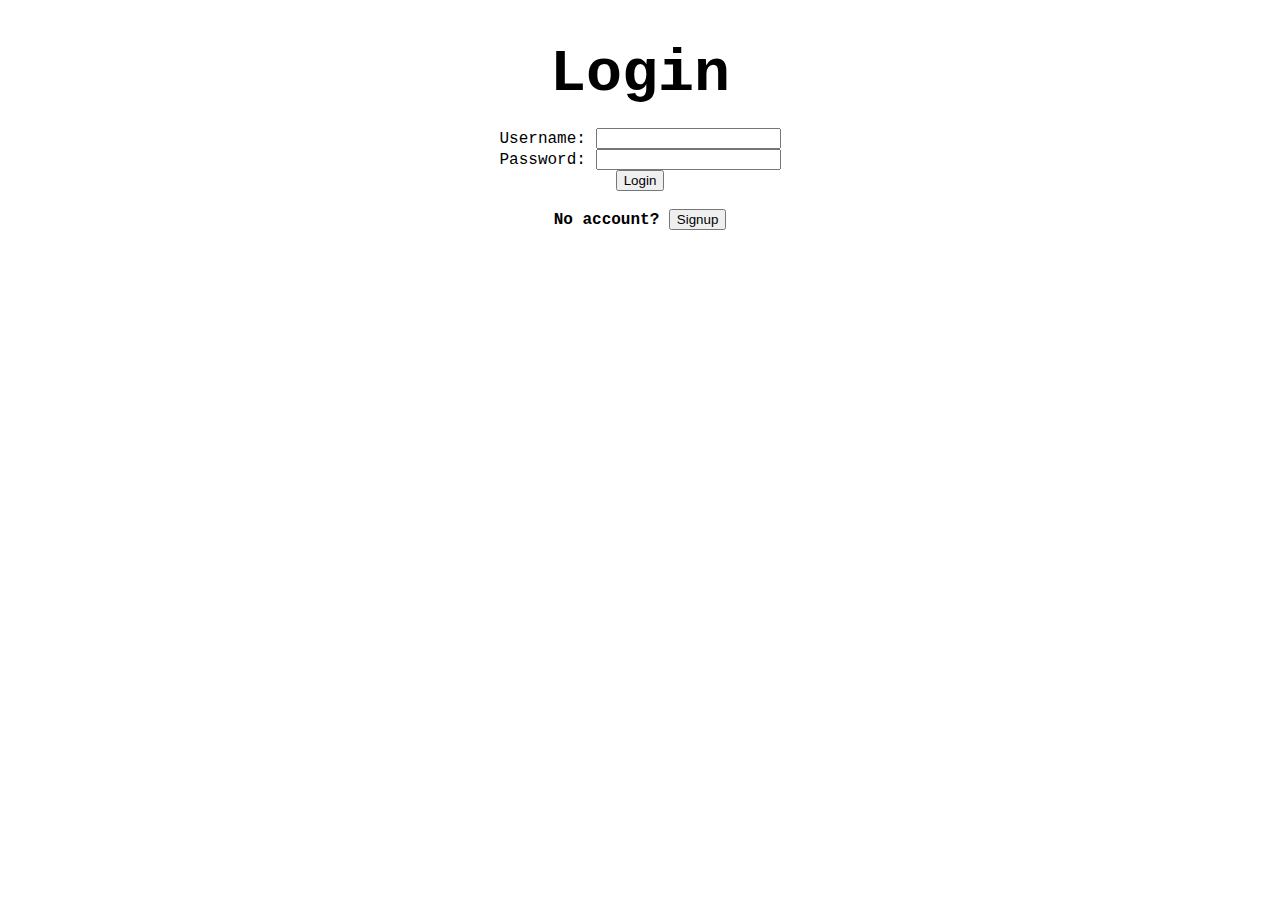
==== index.html @ 3ab3f523 "Initial commit" ====
<!DOCTYPE html>
<html lang="en">
<head>
    <meta charset="UTF-8">
    <meta name="viewport" content="width=device-width, initial-scale=1.0">
    <title>Login</title>
    <link rel="stylesheet" href="style.css">
</head>
<body>
    <h1 id="title">Login</h1>
    <form id="loginForm">
        <label for="username">Username:</label>
        <input type="text" id="username" name="username" required>
        <br>
        <label for="password">Password:</label>
        <input type="password" id="password" name="password" required>
        <br>
        <button type="submit">Login</button>
    </form>
    <br>
    <b>No account?</b>
    <a href="signup.html"><button>Signup</button></a>
    <script src="js/login.js"></script>
</body>
</html>
---- style.css ----
#NoteContainer {
    position: relative;
    width: 1000px;
    height: 800px;
    border: 2px solid #ccc;
    overflow: hidden;
    margin: 20px auto;
}

.note {
    position: absolute;
    width: 200px;
    height: 150px;
    background-color: #fffae3;
    border: 1px solid #ccc;
    padding: 10px;
    box-shadow: 2px 2px 5px rgba(0, 0, 0, 0.2);
    cursor: grab;
    resize: none;
}

.note textarea {
    width: 100%;
    height: 100%;
    border: none;
    background-color: transparent;
    resize: none;
    outline: none;
    font-size: 14px;
}
.note button {
    position: absolute;
    top: 0px;
    right: 0px;
    background-color: transparent;
    border: none;
    cursor: pointer;
    font-size: 16px;
    color: #ff0000;
    outline: none;
}

.note.dragging {
    cursor: grabbing;
}

#createNoteBtn {
    display: block;
    margin: 10px auto;
    padding: 10px 20px;
    font-size: 16px;
}
#title {
    text-align: center;
    font-size: 60px;
    margin-bottom: 20px;
    font-weight: bold;
}
#boardsList {
    display: flex;
    justify-content: center;
    margin-bottom: 20px;
}

body {
    font-family: 'Courier New', Courier, monospace;
    text-align: center;
}
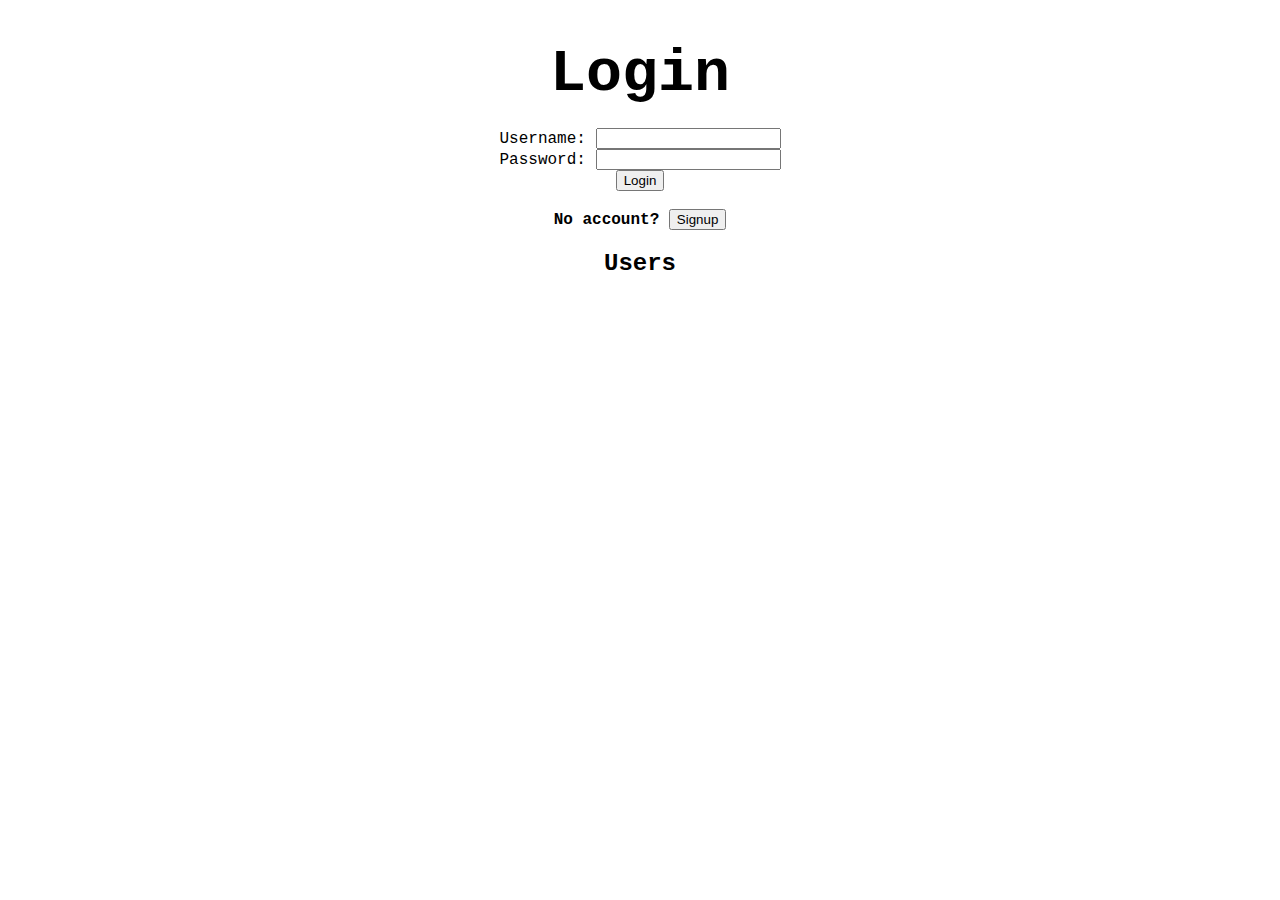
==== commit be9bf547: "friend function förbättrad" ====
--- a/index.html
+++ b/index.html
@@ -4,7 +4,7 @@
     <meta charset="UTF-8">
     <meta name="viewport" content="width=device-width, initial-scale=1.0">
     <title>Login</title>
-    <link rel="stylesheet" href="style.css">
+    <link rel="stylesheet" href="style.css">      
 </head>
 <body>
     <h1 id="title">Login</h1>
@@ -20,6 +20,8 @@
     <br>
     <b>No account?</b>
     <a href="signup.html"><button>Signup</button></a>
+    <h2>Users</h2>
+    <ul id="usersList"></ul>
     <script src="js/login.js"></script>
 </body>
 </html>--- a/style.css
+++ b/style.css
@@ -1,4 +1,4 @@
-#NoteContainer {
+#TicketContainer {
     position: relative;
     width: 1000px;
     height: 800px;
@@ -7,7 +7,7 @@
     margin: 20px auto;
 }
 
-.note {
+.ticket {
     position: absolute;
     width: 200px;
     height: 150px;
@@ -19,7 +19,7 @@
     resize: none;
 }
 
-.note textarea {
+.ticket textarea {
     width: 100%;
     height: 100%;
     border: none;
@@ -28,7 +28,7 @@
     outline: none;
     font-size: 14px;
 }
-.note button {
+.ticket button {
     position: absolute;
     top: 0px;
     right: 0px;
@@ -40,11 +40,11 @@
     outline: none;
 }
 
-.note.dragging {
+.ticket.dragging {
     cursor: grabbing;
 }
 
-#createNoteBtn {
+#createTicketBtn {
     display: block;
     margin: 10px auto;
     padding: 10px 20px;
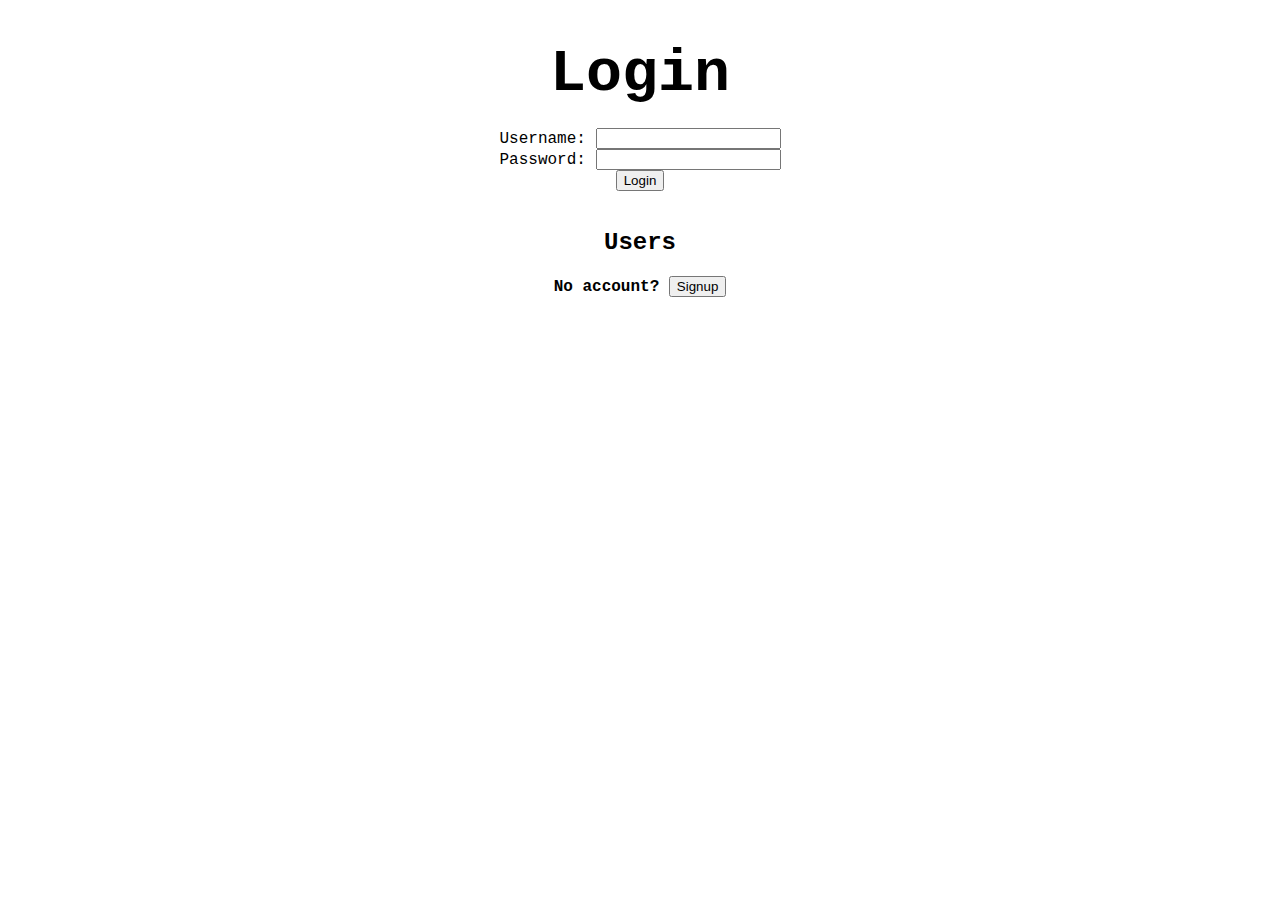
==== commit 8bfa9005: "Merge branch 'main' of https://github.com/tanehans/wom-project1-frontend" ====
--- a/index.html
+++ b/index.html
@@ -18,10 +18,10 @@
         <button type="submit">Login</button>
     </form>
     <br>
-    <b>No account?</b>
-    <a href="signup.html"><button>Signup</button></a>
     <h2>Users</h2>
     <ul id="usersList"></ul>
+    <b>No account?</b>
+    <a href="/signup.html"><button>Signup</button></a>
     <script src="js/login.js"></script>
 </body>
 </html>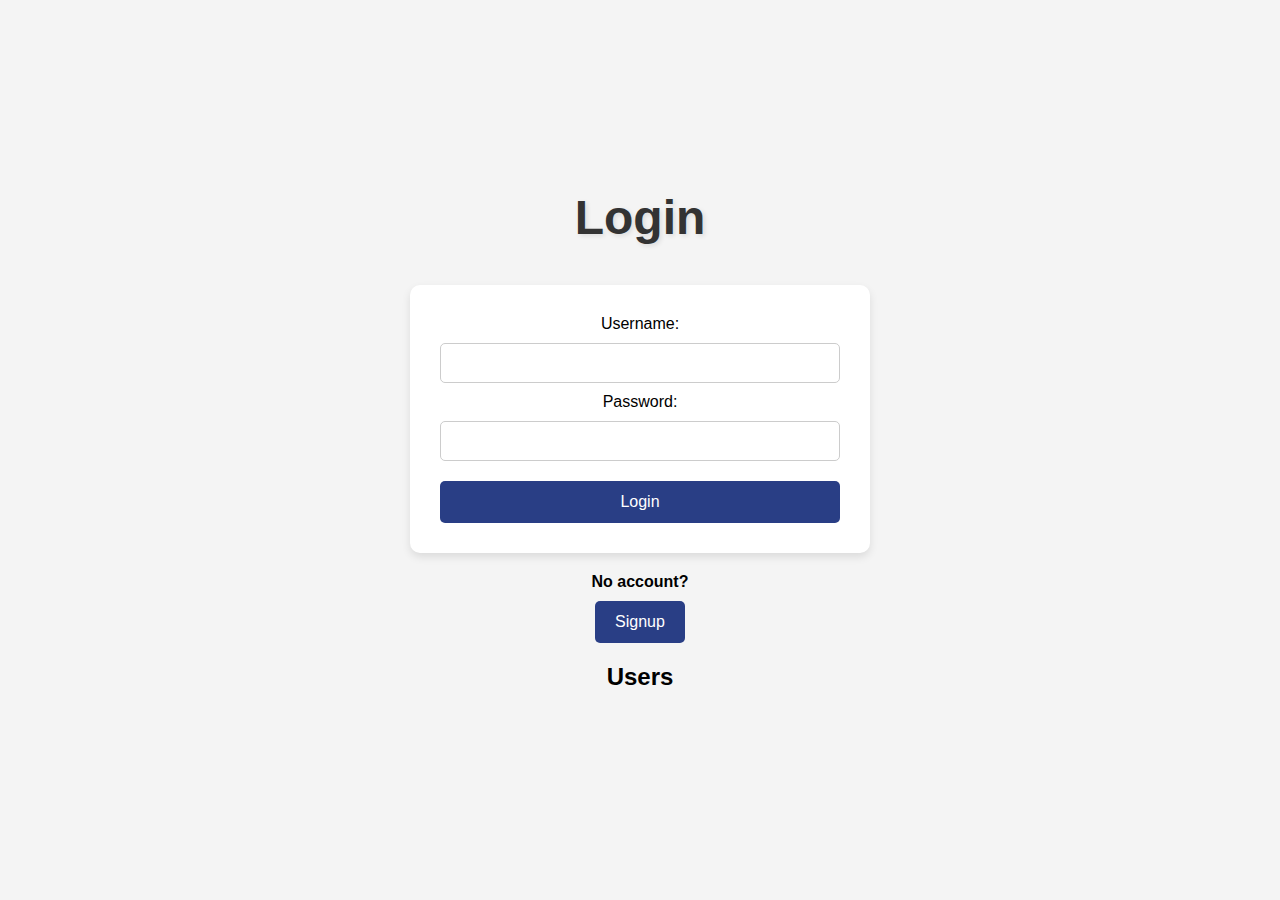
==== commit 0713ae52: "css" ====
--- a/index.html
+++ b/index.html
@@ -7,21 +7,35 @@
     <link rel="stylesheet" href="style.css">      
 </head>
 <body>
+    <script>
+        window.addEventListener('load', function() {
+            const loader = document.getElementById('loader');
+            setTimeout(function() {
+                loader.style.display = 'none';
+            }, 500); 
+        });
+    </script>
+    <div id="loader">
+        <div class="loader-ring">
+            <div class="ring"></div>
+            <div class="ring"></div>
+            <div class="ring"></div>
+            <div class="ring"></div>
+        </div>
+    </div>
+    
     <h1 id="title">Login</h1>
     <form id="loginForm">
         <label for="username">Username:</label>
         <input type="text" id="username" name="username" required>
-        <br>
         <label for="password">Password:</label>
         <input type="password" id="password" name="password" required>
-        <br>
         <button type="submit">Login</button>
     </form>
-    <br>
+    <b>No account?</b>
+    <a href="/signup.html"><button>Signup</button></a>
     <h2>Users</h2>
     <ul id="usersList"></ul>
-    <b>No account?</b>
-    <a href="/signup.html"><button>Signup</button></a>
     <script src="js/login.js"></script>
 </body>
 </html>--- a/style.css
+++ b/style.css
@@ -1,10 +1,154 @@
+body {
+    font-family: 'Arial', sans-serif;
+    background-color: #f4f4f4;
+    display: flex;
+    justify-content: center;
+    align-items: center;
+    height: 100vh;
+    margin: 0;
+    text-align: center;
+    flex-direction: column;
+}
+
+#title {
+    text-align: center;
+    font-size: 48px;
+    margin-bottom: 20px;
+    font-weight: bold;
+    color: #333;
+    text-shadow: 2px 2px 5px rgba(0, 0, 0, 0.1);
+}
+
+form {
+    background-color: white;
+    padding: 30px;
+    border-radius: 10px;
+    box-shadow: 0 4px 8px rgba(0, 0, 0, 0.1);
+    width: 100%;
+    max-width: 400px;
+    display: flex;
+    flex-direction: column;
+    justify-content: center;
+    align-items: center;
+    margin: 20px auto;
+}
+
+input[type="text"],
+input[type="password"] {
+    width: 100%;
+    padding: 10px;
+    margin: 10px 0;
+    border: 1px solid #ccc;
+    border-radius: 5px;
+    box-sizing: border-box;
+    font-size: 16px;
+}
+
+button {
+    background-color: hsl(226, 53%, 34%);
+    color: white;
+    padding: 12px 20px;
+    border: none;
+    border-radius: 5px;
+    cursor: pointer;
+    font-size: 16px;
+    width: 100%;
+    margin-top: 10px;
+}
+
+button:hover {
+    background-color: hsl(226, 53%, 34%);
+}
+
+#loginForm {
+    margin-bottom: 20px;
+}
+
+ul {
+    list-style-type: none;
+    padding: 0;
+    display: flex;
+    justify-content: center;
+    gap: 10px;
+}
+
+ul li {
+    background-color: #f9f9f9;
+    margin: 5px 0;
+    padding: 10px;
+    border: 1px solid #ddd;
+    border-radius: 5px;
+}
+
+a {
+    color: hsl(226, 53%, 34%);
+    text-decoration: none;
+    font-size: 14px;
+}
+
+a:hover {
+    text-decoration: underline;
+}
+
+#boardsList a {
+    display: inline-block;
+    padding: 10px 20px;
+    margin: 5px;
+    background-color: hsl(226, 53%, 34%);
+    color: white;
+    text-decoration: none;
+    border-radius: 5px;
+    font-size: 16px;
+    transition: background-color 0.3s ease;
+}
+
+#boardsList a:hover {
+    background-color: hsl(226, 56%, 26%);
+}
+
+#usersList, #friendsList {
+    display: flex;
+    flex-direction: column; 
+    gap: 10px; 
+    padding: 0;
+    list-style-type: none; 
+}
+
+ul li {
+    background-color: #f9f9f9;
+    padding: 10px 20px;
+    border: 1px solid #ddd;
+    border-radius: 5px;
+    display: block; 
+    text-align: center; 
+}
+
+#usersFriendsContainer {
+    display: flex;
+    justify-content: center;
+    gap: 50px; 
+    margin-top: 20px;
+}
+
+
+#boardsList {
+    display: flex;
+    flex-direction: row;
+    gap: 20px;
+    justify-content: center;
+    margin-bottom: 20px;
+}
+
 #TicketContainer {
     position: relative;
     width: 1000px;
     height: 800px;
     border: 2px solid #ccc;
     overflow: hidden;
-    margin: 20px auto;
+    margin: 40px auto;
+    background-color: #fff;
+    border-radius: 10px;
+    box-shadow: 0 4px 8px rgba(0, 0, 0, 0.1);
 }
 
 .ticket {
@@ -15,8 +159,9 @@
     border: 1px solid #ccc;
     padding: 10px;
     box-shadow: 2px 2px 5px rgba(0, 0, 0, 0.2);
+    border-radius: 8px;
     cursor: grab;
-    resize: none;
+    transition: transform 0.1s ease-in-out;
 }
 
 .ticket textarea {
@@ -28,10 +173,12 @@
     outline: none;
     font-size: 14px;
 }
-.ticket button {
+
+.ticket button.ticketbutton {
     position: absolute;
-    top: 0px;
-    right: 0px;
+    bottom: 5px;
+    left: 50%;
+    transform: translateX(-50%);
     background-color: transparent;
     border: none;
     cursor: pointer;
@@ -40,29 +187,100 @@
     outline: none;
 }
 
-.ticket.dragging {
-    cursor: grabbing;
-}
-
-#createTicketBtn {
-    display: block;
-    margin: 10px auto;
+.ticket:hover {
+    transform: scale(1.05);
+}
+
+.ticket:hover button.ticketbutton {
+    color: #d40000;
+}
+
+#boardActions {
+    display: flex;
+    justify-content: space-around;
+    align-items: center;
+    width: 800px;
+    margin: 20px auto;
+}
+
+button#exitBtn, button#createTicketBtn, button#inviteFriendBtn {
+    display: inline-block;
     padding: 10px 20px;
-    font-size: 16px;
-}
-#title {
-    text-align: center;
-    font-size: 60px;
-    margin-bottom: 20px;
-    font-weight: bold;
-}
-#boardsList {
-    display: flex;
-    justify-content: center;
-    margin-bottom: 20px;
-}
-
-body {
-    font-family: 'Courier New', Courier, monospace;
-    text-align: center;
-}+    margin: 10px 5px;
+    background-color: hsl(226, 53%, 34%);
+    color: white;
+    border: none;
+    border-radius: 5px;
+    cursor: pointer;
+    width: auto;
+}
+
+button#exitBtn:hover, button#createTicketBtn:hover, button#inviteFriendBtn:hover {
+    background-color: hsl(226, 56%, 26%);
+}
+
+#loader {
+    position: fixed;
+    top: 0;
+    left: 0;
+    width: 100%;
+    height: 100%;
+    background-color: rgb(10, 10, 10); 
+    z-index: 9999; 
+    display: flex;
+    justify-content: center;
+    align-items: center;
+}
+
+.loader-ring {
+    position: relative;
+    width: 80px;
+    height: 80px;
+}
+
+.ring {
+    position: absolute;
+    width: 100%;
+    height: 100%;
+    border: 4px solid transparent;
+    border-radius: 50%;
+    animation: rotate 1.5s linear infinite;
+}
+
+.ring:nth-child(1) {
+    border-top: 4px solid #1a4dd8; 
+    animation-delay: 0s;
+}
+
+.ring:nth-child(2) {
+    border-top: 4px solid #1163ce; 
+    animation-delay: 0.2s;
+}
+
+.ring:nth-child(3) {
+    border-top: 4px solid #208be9;
+    animation-delay: 0.4s;
+}
+
+.ring:nth-child(4) {
+    border-top: 4px solid #138ee1; 
+    animation-delay: 0.6s;
+}
+
+/* Ring Rotation */
+@keyframes rotate {
+    0% {
+        transform: rotate(0deg);
+    }
+    100% {
+        transform: rotate(360deg);
+    }
+}
+
+
+.ring:nth-child(1),
+.ring:nth-child(2),
+.ring:nth-child(3),
+.ring:nth-child(4) {
+    box-shadow: 0 0 10px rgba(255, 255, 255, 0.6), 0 0 20px rgba(255, 255, 255, 0.4);
+}
